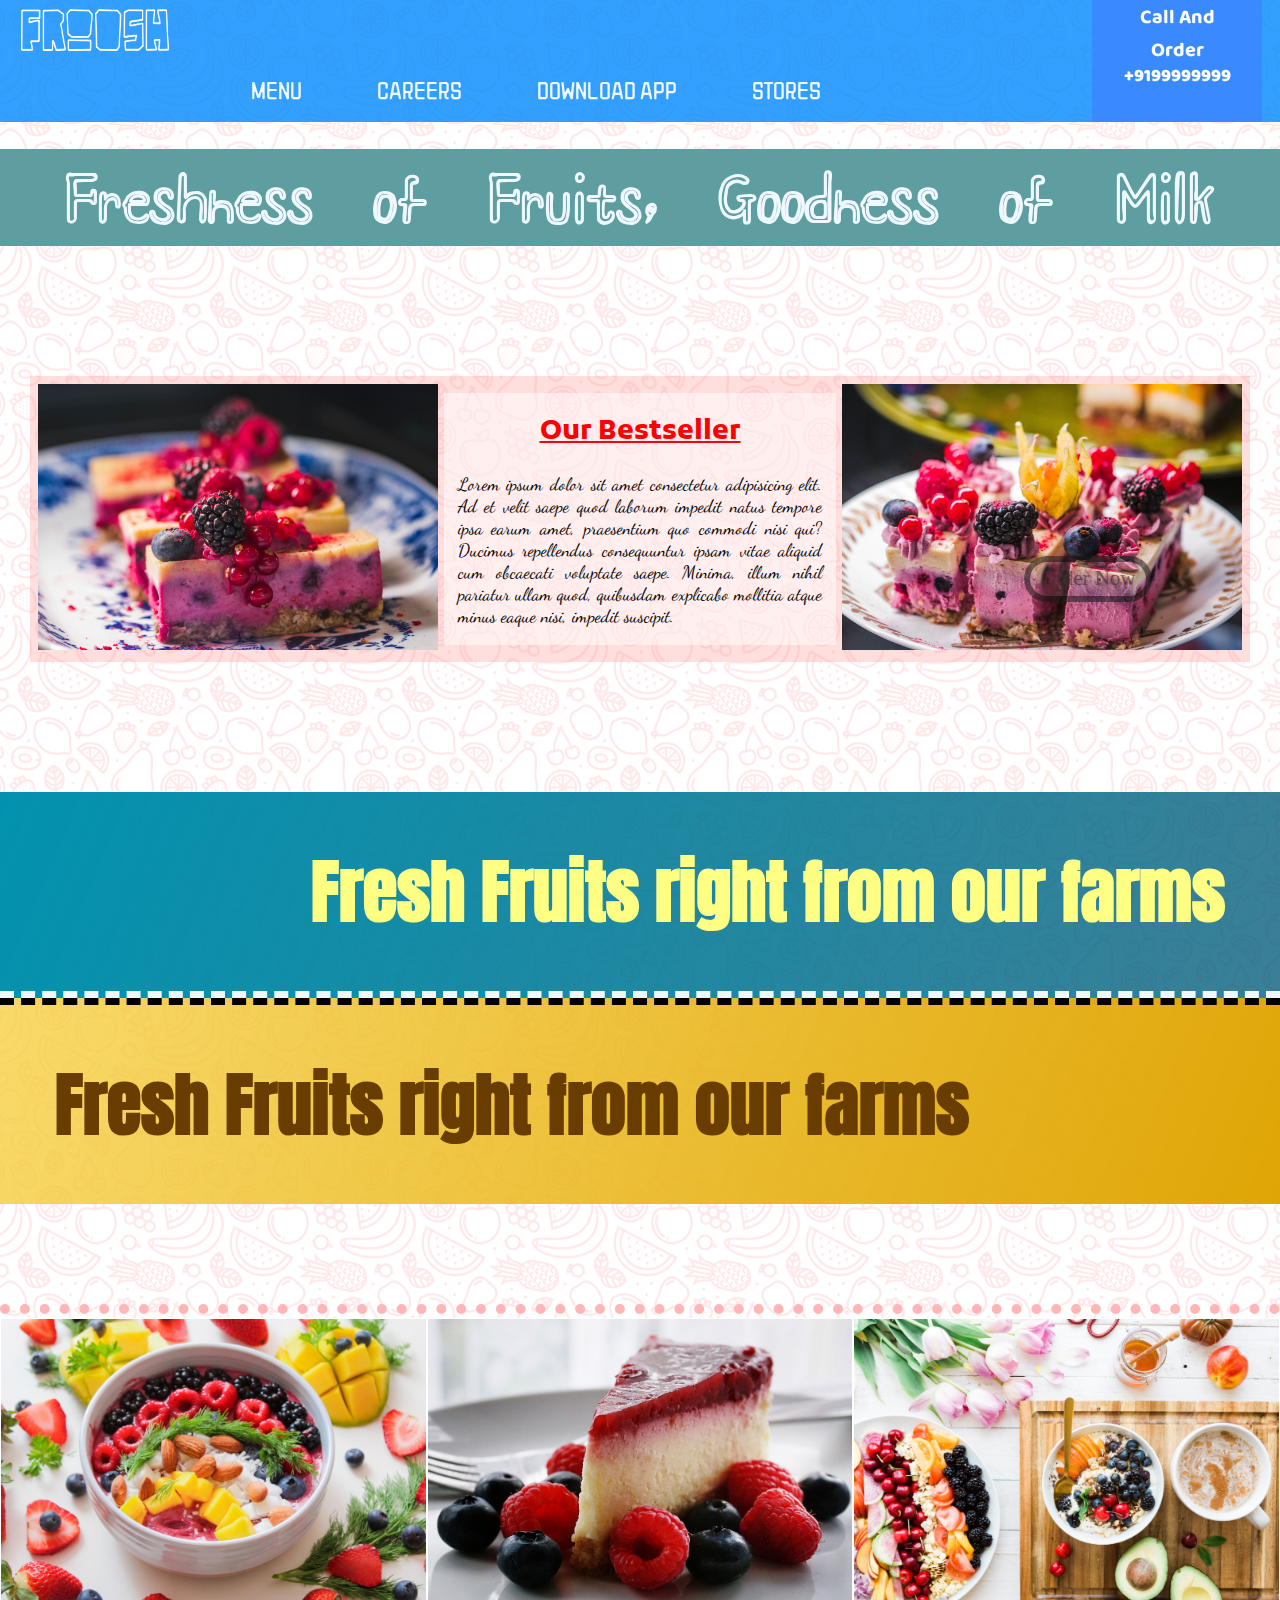
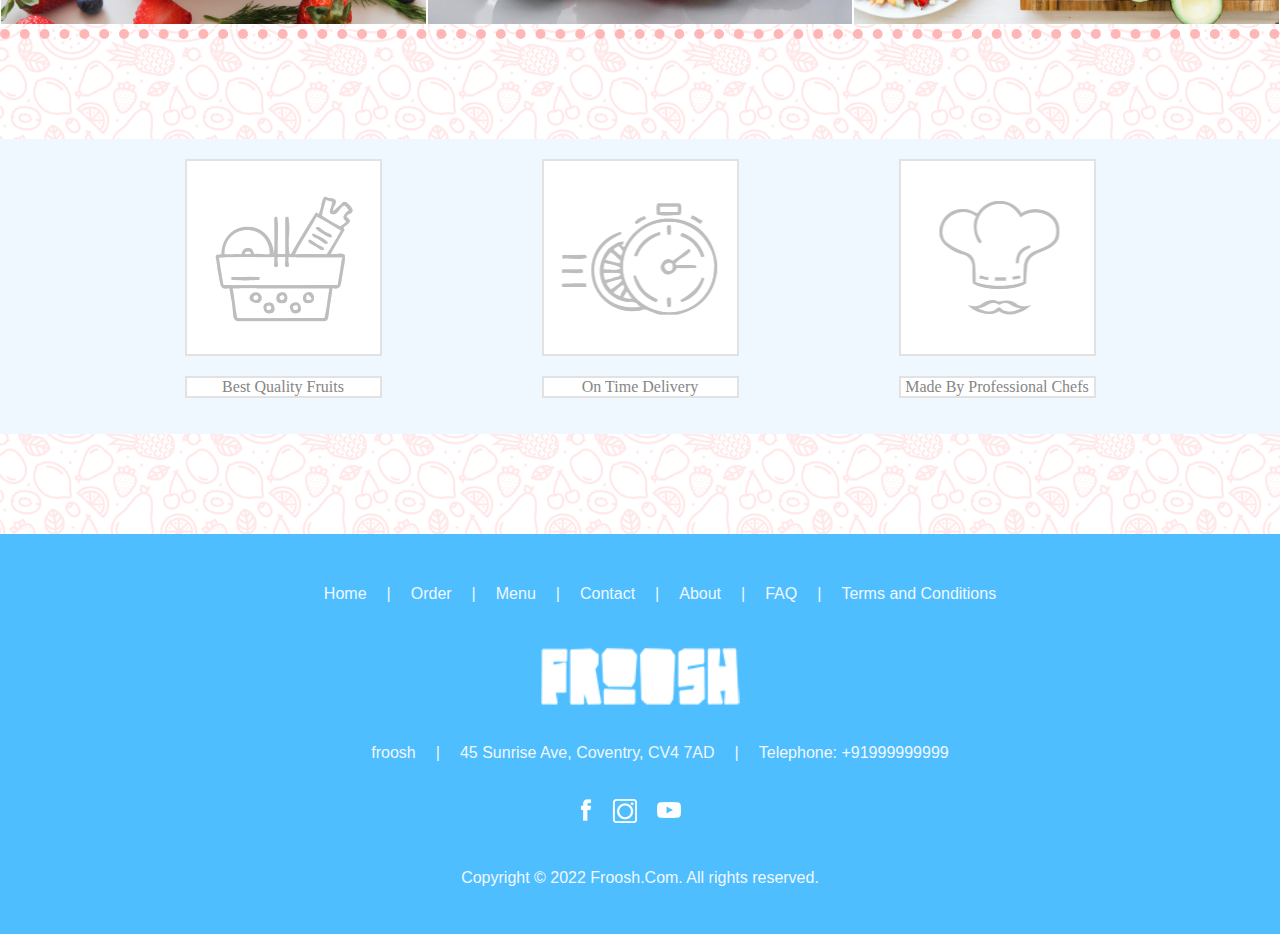
==== index.html @ bc6339e8 "Add files via upload" ====
<!doctype html>
<html>
<head>
<meta charset="utf-8">
<title>Froosh</title>
<link href="css/froosh.css" rel="stylesheet" type="text/css">
</head>

<body>
	<header>
		<div class="container">
			<div class="logo"><a href="#"><img src="img/logo.png" alt="logo"></a></div>
	
			<nav>
				<ul>
					<li><a href="#"><div><p>Menu</p></div></a></li>
					<li><a href="#"><div><p>careers</p></div></a></li>
					<li><a href="#"><div><p>download app</p></div></a></li>
					<li><a href="#"><div><p>stores</p></div></a></li>
				</ul>
			</nav>
			<div class="login">
				<a href="#"><h3>Call and Order</h3><p>+9199999999</p></a>
			</div>
		</div>
	</header>
	<div class="banr">
		<video class="banner" autoplay loop muted>
			<source src="vid/banner.mp4"  type="video/mp4">
		</video>
		
		<a class="btn" href="#">order now</a>
	</div>
	<img class="new" src="img/new-label-red-bubble-vector-23919021.jpg.png" alt="new">

	<div class="caption"><h3>Freshness of Fruits, Goodness of Milk</h3></div>
	<div class="bstslr">
		<div class="bst1"><img src="img/valeria1.jpg" alt="Bestseller"></div>
		<div class="bstt"><h2>Our Bestseller</h2><p>Lorem ipsum dolor sit amet consectetur adipisicing elit. Ad et velit saepe quod laborum impedit natus tempore ipsa earum amet, praesentium quo commodi nisi qui? Ducimus repellendus consequuntur ipsam vitae aliquid cum obcaecati voluptate saepe. Minima, illum nihil pariatur ullam quod, quibusdam explicabo mollitia atque minus eaque nisi, impedit suscipit.</p></div>
		<div class="bst2"><img src="img/valeria2.jpg" alt="Bestseller"></div>
	</div>
	<div class="a">
		<div class="abt1">
			<img src="img/about1.png" alt="">
			<h1>Fresh Fruits right from our farms </h1>
		</div>
		<div class="abt2">
			<img src="img/about2.png" alt="">
			<h1>Fresh Fruits right from our farms </h1>
		</div>
	</div>

	<div class="menu">
		<div><img src="img/menu2.jpg" alt="menu item 1"></div>
		<div><img src="img/menu1.jpg" alt="menu item 2"></div>
		<div><img src="img/menu3.jpg" alt="menu item 3"></div>
	</div>
	<div></div>
	<div class="ftrs">
		<div>
			<img src="img/freash.png" alt="quality">
			<p>Best Quality Fruits</p>
		</div>
		<div><img src="img/fastdelivery.png" alt="delivery"><p>On Time Delivery</p></div>
		<div>
			<img src="img/professionalchefs.png" alt="chef">
			<p>Made By Professional Chefs</p>
		</div>
	</div>

	<footer><div class="site-address">
		<ul class="address">
			<li><a href="#">Home</a></li>
			<li>|</li>
			<li><a href="#">Order</a></li>
			<li>|</li>
			<li><a href="#">Menu</a></li>
			<li>|</li>
			<li><a href="#">Contact</a></li>
			<li>|</li>
			<li><a href="#">About</a></li>
			<li>|</li>
			<li><a href="#">FAQ</a></li>
			<li>|</li>
			<li><a href="#">Terms and Conditions</a></li>

		</ul>
		</div>
		<div class="footer-logo" style="margin-top:20px;">
		<a href="#" class="custom-logo-link" rel="home">
			<img src="img/navlogo.png">
		</a>
		</div>
		<div class="site-address">
		<ul class="address1">
			<li>froosh</li>
			<li>|</li>
			<li>45 Sunrise Ave, Coventry, CV4 7AD</li>
			<li>|</li>
			<li>Telephone: +91999999999</li>
		</ul>
		</div>
		<div class="social">
		<ul>
			<li><a href="#"><img src="img/fb_icon.png" alt=""></a></li>
			<li><a href="#"><img src="img/insta_icon.png" alt=""></a></li>
			<li><a href="#"><img src="img/YouTube_Icon.png" alt=""></a></li>
			<li><a href="#"><img src="img/mail_Icon.png" alt=""></a></li>
		</ul>
		</div>
		<div class="site-info">
		<p class="copyright">Copyright © 2022 Froosh.Com. All rights reserved.</p>
		</div>	
	</footer>
</body>
</html>
---- css/froosh.css ----
@charset "utf-8";
@import url('https://fonts.googleapis.com/css2?family=ZCOOL+QingKe+HuangYou&display=swap');
@import url('https://fonts.googleapis.com/css2?family=Baloo+Bhai+2&display=swap');
@import url('https://fonts.googleapis.com/css2?family=Shizuru&display=swap');
@import url('https://fonts.googleapis.com/css2?family=Dancing+Script:wght@700&family=Kufam:wght@500&display=swap');
@import url('https://fonts.googleapis.com/css2?family=Anton&display=swap');
body{
    margin: 0;
    background: url(../img/fs.jpg), rgb(255, 202, 202);
	background-size: 15%;
	background-blend-mode:overlay;
	width: 100vw;
	/* overflow-x: hidden; */
	/* height: 4000px;	background-color: aqua; */
}
.container{
	overflow:hidden;
	background-color: rgb(0, 136, 255, 0.5);
	display: block;
	width: 100vw;
	position: fixed;
	z-index: 10;
}
.container:hover{
	background-color: rgb(0, 136, 255, 0.8);
}

header{
	background-color: aquamarine;
}
.logo{
	width: fit-content;
	/* background-color: bisque; */
	float: left;
	margin-top: 6px;
	margin-left: 20px;
}
.logo img{
	width: 150px;
	
}
.logo::before{
	content: url(../img/logoc.png);
	position: absolute;
	transform: scaleY(0);
	transform-origin: bottom;
	transition: transform 100ms ease-in-out;
}
.logo:hover::before{
	transform: scaleY(1);
	cursor: pointer;
}

nav{
	/* background-color: blueviolet; */
	display: block;
	width: fit-content;
	float: right;
	margin-right: 35%;
	margin-bottom: -20px;

}

nav ul li{
	display: inline-block;
	padding: 1px;
	padding-left: 50px;
}

nav ul li a{
	text-transform: uppercase;
	font-size: 24px;
	font-family: 'ZCOOL QingKe HuangYou', cursive;
	text-decoration: none;
	color: aliceblue;
}
nav ul li a div:hover{
	color: rgb(255, 255, 255);
	background-color: rgba(0, 255, 255, 0.26);
}
nav ul li a div{
	display: inline-block;
	position: relative;
	top: -17px;
	background-color: rgba(0, 255, 255, 0);
	height: 67px;
	margin-bottom: -77px;
	text-align: center;
	padding-left: 10px;
	padding-right: 10px;
}
nav ul li a div p{
	position: relative;
	bottom: 5px;
}
.banner{
	position: relative;
	z-index: -1;
	margin: 0;
	padding: 0;
	pointer-events: none;
	width: 100vw;
}

.login{
	font-family: 'ZCOOL QingKe HuangYou', cursive;
	background-color: rgba(62, 123, 255, 0.596);
	display: block;
	width: 130px;
	position: absolute;
	right: 0px;
	text-align: center;
	height: 100vh;
	padding-top: 14px;
	padding-left: 20px;
	margin-right: 18px;
	padding-right: 20px;
	padding-top: 9px;
}
.login a{
	color: rgb(255, 255, 255);
	font-weight: 1000;
	font-family: 'Baloo Bhai 2', cursive;
	text-transform: capitalize;
	text-decoration: none;
	font-size: 20px;
	padding-right: 15px;
	padding-top: 16px;
	transition: color 300ms ease-in-out;

}
.login a h3{
	margin-top: -7.6px;
	font-size: 20px;
	z-index: 1;
}
.login a p{
	margin-top: -25px;
	font-size: 18px;
	z-index: 1;
}
.login::before{
	content: '';
	position: absolute;
	top:0;
	bottom: 0;
	right: 0;
	left: 0;
	z-index: -1;
	background-color: rgb(255, 255, 255);
	transition: transform 300ms ease-in-out;
	transform: scalex(0);
	transform-origin: right;
}
.login:hover::before{
	transform: scaleX(1) ;
	z-index: -1;
}
.login:hover.login a{
	color: rgba(10, 10, 27, 0.692);
	z-index: -1;
}

.btn{
	position: absolute;
	top: 556px;
	right: 10vw;
	/* margin-left: 163px;
	margin-top: -93px; */
	border: rgba(0, 0, 0, 0.479);
	border-style: solid;
	border-radius: 54px;
	border-width: 6px;
	padding-right: 8px;
	padding-left: 8px;
	padding-top: 4px;
	padding-bottom: 4px;
	display: inline-block;
	width: 100px;
	height: 26px;
	text-align: center;
	text-decoration: none;
	text-transform: capitalize;
	font-size: 21px;
	color: rgba(58, 54, 55, 0.671);
	background-color: rgba(255, 255, 255, 0.089);
	z-index: 0;
}

.btn:hover{
	color: rgba(255, 102, 133, 0.863);
	background-color: rgba(255, 255, 255, 0.856);
}

.caption{
	font-family: 'Shizuru', cursive;
	background-color: cadetblue;
	font-size: 50px;
	text-align: center;
	text-anchor: middle;
	color: aliceblue;
	margin-top: -64px;
	padding-bottom: 0px;
	margin-bottom: 0px;
	height: 97px;
	width: 100vw;
}

.new{
	width: 188px;
	padding-top: 0px;
	margin-top: -700px;
	position: absolute;
	rotate: -20deg;
	z-index: 1;
}


.bstslr{
	display: flex;
	/* border: 2px rgb(255, 0, 0) solid; */
	justify-content: center;
	align-items: center;
	margin-left: 30px;
	margin-right: 30px;
	margin-top: 130px;
	padding: 8px;
	background-color: rgba(255, 131, 131, 0.267);
	margin-bottom: 130px;
}

.bstslr img{
	width: 100%;
}

.bst1{
	/* border: 2px black solid; */
	width: 70%;
	flex-grow: 2;
	margin-right: 6px;
}

.bstt{
	/* border: 2px black solid; */
	width: 60vw;
	padding-right: 14px;
	padding-left: 14px;
	text-align: justify;
	font-family: 'Dancing Script', cursive;
	font-size: 18px;
	background-color: rgba(255, 255, 255, 0.521);
	
}
.bstt h2{
	font-family: 'Kufam', sans-serif;
	text-align: center;
	text-decoration: underline;
	color: red;
}

.bst2{
	/* border: 2px black solid; */
	width: 70%;
	flex-grow: 2;
	margin-left: 6px;
}

.abt1{
	display: flex;
	background: rgb(2,145,175);
	background: linear-gradient(113deg, rgb(2, 146, 175) 0%, rgba(0, 89, 119, 0.774) 100%);
	border-bottom-width: 7px;
	border-bottom-style: dashed;
	border-color: aliceblue;
	align-items: center;
}
.abt1 img{
	width: 20%;
}
.abt1 h1{
	width: 80%;
	text-align: center;
	color: rgb(255, 255, 131);
	font-size: 70px;
	font-family: 'Anton', sans-serif;
}

.abt2{
	display: flex;
	background: rgb(255, 207, 33);
	background: linear-gradient(113deg, rgba(247, 208, 66, 0.788) 0%, rgb(223, 165, 6) 100%);
	justify-items: flex-end;
	border-top-width: 7px;
	border-top-style: dashed;
	align-items: center;
}
.abt2 img{
	width: 20%;
	order: 2;
}
.abt2 h1{
	width: 80%;
	text-align: center;
	color: rgb(105, 60, 0);
	font-size: 70px;
	font-family: 'Anton', sans-serif;
}

.menu{
display: flex;
margin-top:100px;
border-bottom: 10px rgb(255, 182, 182) dotted;
border-top: 10px rgb(255, 182, 182) dotted;
padding-top: 4px ;
position: relative;
}
.menu img{
	display: inline;
	width: 100%;
}
.menu div{
	border: 1px white solid;
}

.menu:hover:before{
	content: '';
	position: absolute;
	height: 98%;
	width: 100%;
	/* top: 0;
	bottom: 0;
	right: 0;
	left: 0; */
	background-color: rgba(194, 45, 45, 0.219);
}
.menu::after{
	content: 'CHECK MENU';
	position: absolute;
	height: 90px;
	width: 100vw;
	padding-top: 10px;
	margin-left:0px;
	margin-top: 200px;
	display: flex;
	justify-content: center;
	
	background-color: rgba(255, 157, 157, 0);
	color: rgba(0, 0, 0, 0);
}
.menu:hover::after{
	background-color: rgba(255, 157, 157, 0.596);
	color: rgb(255, 255, 255);
	font-size: 50px;
	cursor:pointer;
}



.ftrs{
	display: flex;
	justify-content: center;
	width: 100vw;
	background-color: aliceblue;
	margin-top: 100px;
	/* border: rgb(2, 146, 175) solid 2px; */
}
.ftrs div{
	/* border: 2px black solid; */
	margin: 20px;
	margin-left: 80px;
	margin-right: 80px;
	text-align: center;
	color: rgb(134, 134, 134);
}
.ftrs img{
	border: 2px rgb(226, 226, 226) solid;
}
.ftrs p{
	background-color: white;
	border: 2px rgb(226, 226, 226) solid;
}


footer{
	margin-top: 100px;
	height: 400px;
	background-color: rgb(79, 190, 255);
	font-family: "Open Sans", "HelveticaNeue-Light", "Helvetica Neue Light", "Helvetica Neue", Helvetica, Arial, "Lucida Grande", sans-serif;
	line-height: 1.75em;
	text-rendering: optimizeLegibility;
	font-weight: 400;
	display: flex;
	flex-direction: column;
}

.site-address{
	color: aliceblue;
}

.site-address ul{
	display: flex;
	list-style: none;
	justify-content: center;
}
.site-address ul li{
	padding-left: 10px;
	padding-right: 10px;
	padding-top: 30px;
}
.site-address ul li a{
	text-decoration: none;
	text-align: center;
	color: aliceblue;
}

.footer-logo{
	display: flex;
	justify-content: center;
}
.footer-logo img{
	width: 200px;
}

.address1{
	margin-top: -10px;
}

.site-info{
	text-align: center;
	color: aliceblue;
}

.social ul{
	display: flex;
	justify-content: center;
	list-style: none;
	padding-right: 40px;
}
.social ul li{
padding-left: 10px;
padding-right: 10px;
}
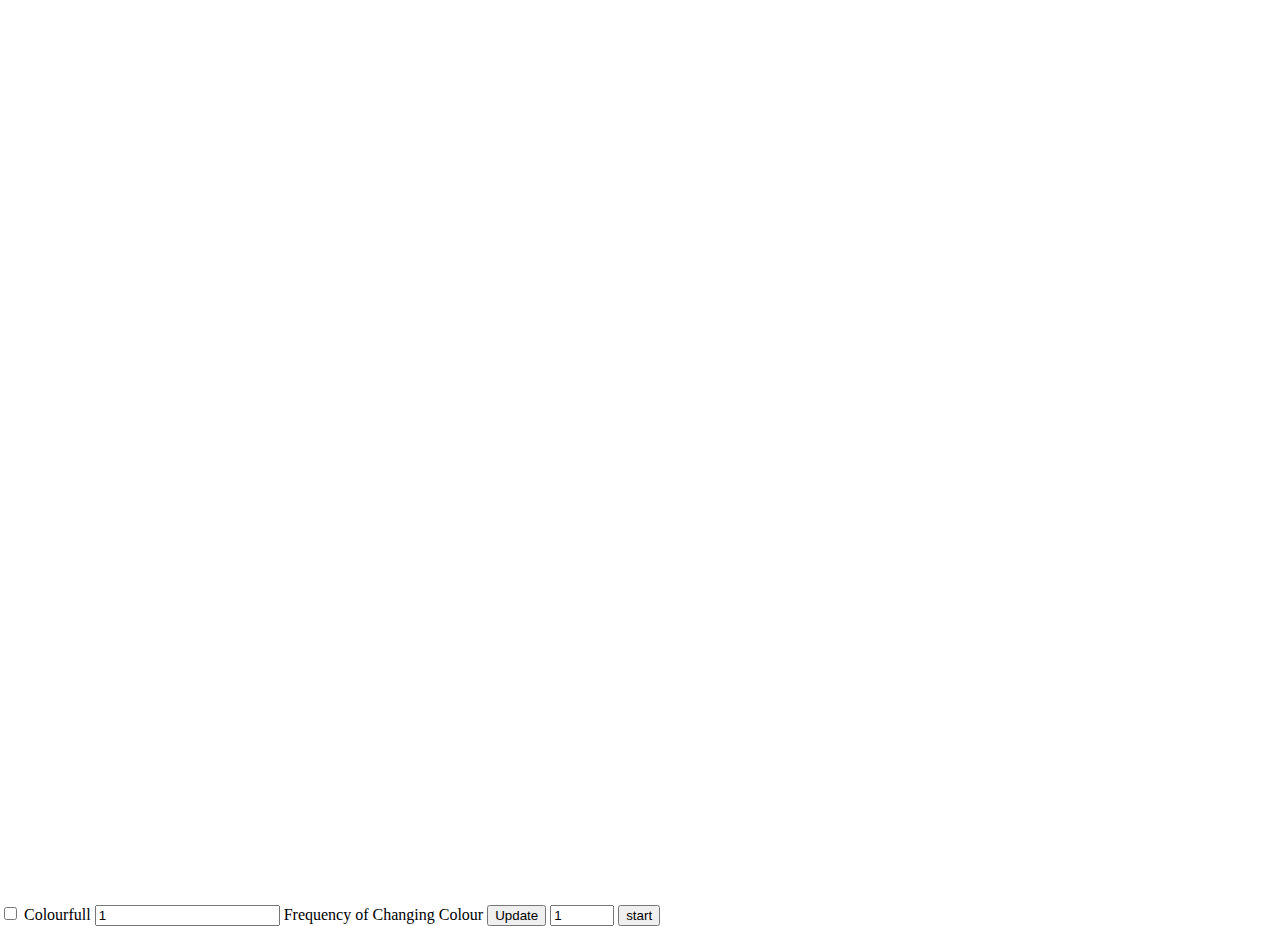
==== commit ee72e8fc: "changed" ====
--- a/index.html
+++ b/index.html
@@ -1,116 +1,25 @@
-<!doctype html>
-<html>
+<!DOCTYPE html>
+<html lang="en">
 <head>
-<meta charset="utf-8">
-<title>Froosh</title>
-<link href="css/froosh.css" rel="stylesheet" type="text/css">
+    <meta charset="UTF-8">
+    <style>
+        body{
+            margin: 0;
+        }
+    </style>
+    <meta http-equiv="X-UA-Compatible" content="Brave">
+    <meta name="viewport" content="width=device-width, initial-scale=1.0">
+    <title>random walker</title>
 </head>
-
 <body>
-	<header>
-		<div class="container">
-			<div class="logo"><a href="#"><img src="img/logo.png" alt="logo"></a></div>
-	
-			<nav>
-				<ul>
-					<li><a href="#"><div><p>Menu</p></div></a></li>
-					<li><a href="#"><div><p>careers</p></div></a></li>
-					<li><a href="#"><div><p>download app</p></div></a></li>
-					<li><a href="#"><div><p>stores</p></div></a></li>
-				</ul>
-			</nav>
-			<div class="login">
-				<a href="#"><h3>Call and Order</h3><p>+9199999999</p></a>
-			</div>
-		</div>
-	</header>
-	<div class="banr">
-		<video class="banner" autoplay loop muted>
-			<source src="vid/banner.mp4"  type="video/mp4">
-		</video>
-		
-		<a class="btn" href="#">order now</a>
-	</div>
-	<img class="new" src="img/new-label-red-bubble-vector-23919021.jpg.png" alt="new">
-
-	<div class="caption"><h3>Freshness of Fruits, Goodness of Milk</h3></div>
-	<div class="bstslr">
-		<div class="bst1"><img src="img/valeria1.jpg" alt="Bestseller"></div>
-		<div class="bstt"><h2>Our Bestseller</h2><p>Lorem ipsum dolor sit amet consectetur adipisicing elit. Ad et velit saepe quod laborum impedit natus tempore ipsa earum amet, praesentium quo commodi nisi qui? Ducimus repellendus consequuntur ipsam vitae aliquid cum obcaecati voluptate saepe. Minima, illum nihil pariatur ullam quod, quibusdam explicabo mollitia atque minus eaque nisi, impedit suscipit.</p></div>
-		<div class="bst2"><img src="img/valeria2.jpg" alt="Bestseller"></div>
-	</div>
-	<div class="a">
-		<div class="abt1">
-			<img src="img/about1.png" alt="">
-			<h1>Fresh Fruits right from our farms </h1>
-		</div>
-		<div class="abt2">
-			<img src="img/about2.png" alt="">
-			<h1>Fresh Fruits right from our farms </h1>
-		</div>
-	</div>
-
-	<div class="menu">
-		<div><img src="img/menu2.jpg" alt="menu item 1"></div>
-		<div><img src="img/menu1.jpg" alt="menu item 2"></div>
-		<div><img src="img/menu3.jpg" alt="menu item 3"></div>
-	</div>
-	<div></div>
-	<div class="ftrs">
-		<div>
-			<img src="img/freash.png" alt="quality">
-			<p>Best Quality Fruits</p>
-		</div>
-		<div><img src="img/fastdelivery.png" alt="delivery"><p>On Time Delivery</p></div>
-		<div>
-			<img src="img/professionalchefs.png" alt="chef">
-			<p>Made By Professional Chefs</p>
-		</div>
-	</div>
-
-	<footer><div class="site-address">
-		<ul class="address">
-			<li><a href="#">Home</a></li>
-			<li>|</li>
-			<li><a href="#">Order</a></li>
-			<li>|</li>
-			<li><a href="#">Menu</a></li>
-			<li>|</li>
-			<li><a href="#">Contact</a></li>
-			<li>|</li>
-			<li><a href="#">About</a></li>
-			<li>|</li>
-			<li><a href="#">FAQ</a></li>
-			<li>|</li>
-			<li><a href="#">Terms and Conditions</a></li>
-
-		</ul>
-		</div>
-		<div class="footer-logo" style="margin-top:20px;">
-		<a href="#" class="custom-logo-link" rel="home">
-			<img src="img/navlogo.png">
-		</a>
-		</div>
-		<div class="site-address">
-		<ul class="address1">
-			<li>froosh</li>
-			<li>|</li>
-			<li>45 Sunrise Ave, Coventry, CV4 7AD</li>
-			<li>|</li>
-			<li>Telephone: +91999999999</li>
-		</ul>
-		</div>
-		<div class="social">
-		<ul>
-			<li><a href="#"><img src="img/fb_icon.png" alt=""></a></li>
-			<li><a href="#"><img src="img/insta_icon.png" alt=""></a></li>
-			<li><a href="#"><img src="img/YouTube_Icon.png" alt=""></a></li>
-			<li><a href="#"><img src="img/mail_Icon.png" alt=""></a></li>
-		</ul>
-		</div>
-		<div class="site-info">
-		<p class="copyright">Copyright © 2022 Froosh.Com. All rights reserved.</p>
-		</div>	
-	</footer>
+    <canvas></canvas>
+    <input type="checkbox" id="colorchk" value="Colour">
+    <label for="colorchk">Colourfull</label>
+    <input type="number" min="0" value="1" id="frqnc">
+    <label for="frqnc"> Frequency of Changing Colour</label>
+    <button id="update">Update</button>
+    <input type="number" min="0" max="500" id="sz" value="1">
+    <button id="st">start</button>
+    <script src="script.js"></script>
 </body>
-</html>
+</html>